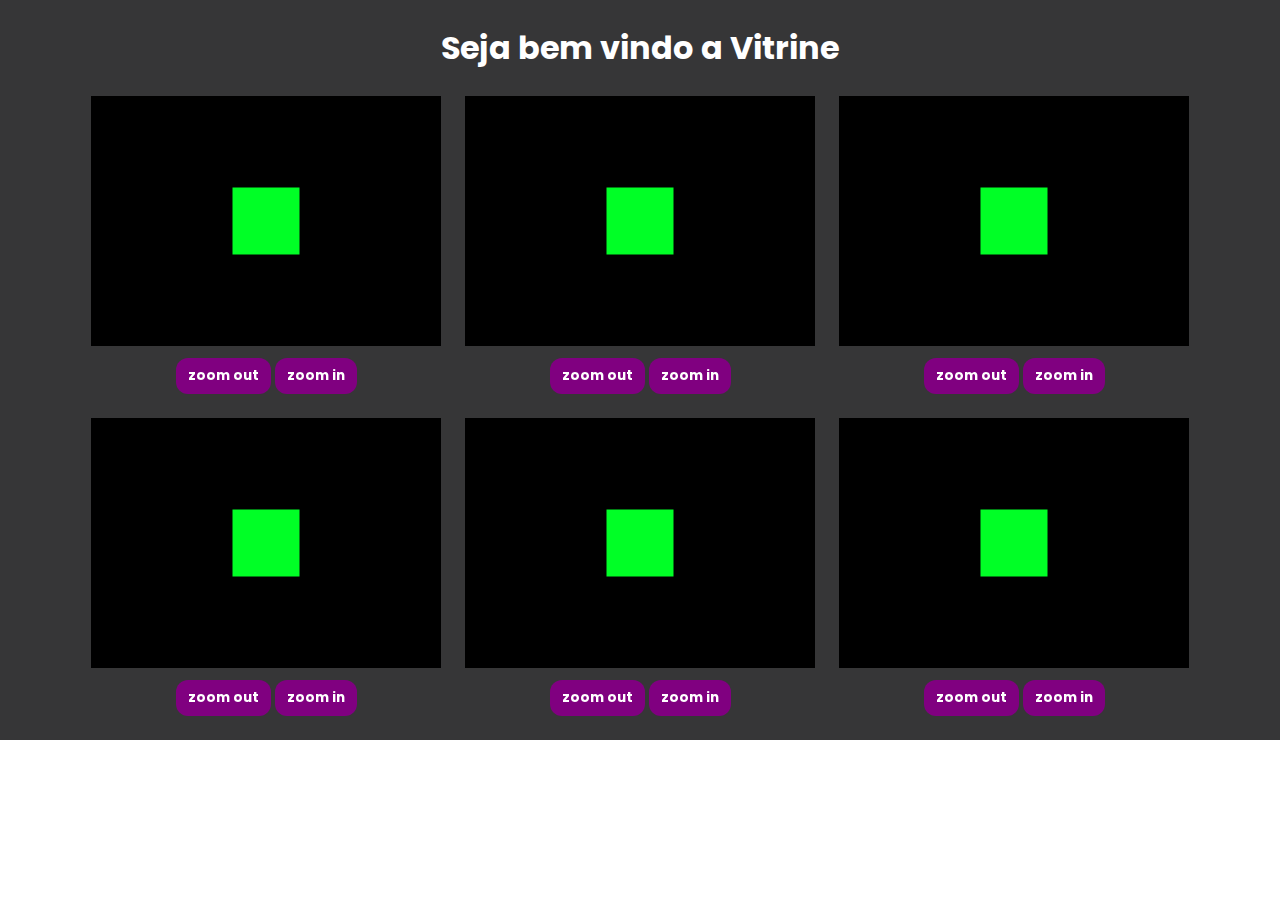
==== index.html @ 6bc8cb21 "feat: first version" ====
<!DOCTYPE html>
<html lang="en">
<head>
    <meta charset="UTF-8">
    <meta http-equiv="X-UA-Compatible" content="IE=edge">
    <meta name="viewport" content="width=device-width, initial-scale=1.0">
    <link rel="preconnect" href="https://fonts.googleapis.com">
    <link rel="preconnect" href="https://fonts.gstatic.com" crossorigin>
    <link href="https://fonts.googleapis.com/css2?family=Poppins:wght@300;400;600&display=swap" rel="stylesheet">
    <link rel="stylesheet" href="index.css">
    <title>Vitrine</title>
</head>
<body onload="execute()">
    <div class="container">
        <h1>Seja bem vindo a Vitrine</h1>
        <div class="content">
            <div class="element">
                <canvas id="element-1"></canvas>
                <div class="btn-box">
                    <button onclick="zoomOut(0)">zoom out</button>
                    <button onclick="zoomIn(0)">zoom in</button>
                </div>
            </div>
            <div class="element">
                <canvas id="element-2"></canvas>
                <div class="btn-box">
                    <button onclick="zoomOut(1)">zoom out</button>
                    <button onclick="zoomIn(1)">zoom in</button>
                </div>
            </div>
            <div class="element">
                <canvas id="element-3"></canvas>
                <div class="btn-box">
                    <button onclick="zoomOut(2)">zoom out</button>
                    <button onclick="zoomIn(2)">zoom in</button>
                </div>
            </div>
            <div class="element">
                <canvas id="element-4"></canvas>
                <div class="btn-box">
                    <button onclick="zoomOut(3)">zoom out</button>
                    <button onclick="zoomIn(3)">zoom in</button>
                </div>
            </div>
            <div class="element">
                <canvas id="element-5"></canvas>
                <div class="btn-box">
                    <button onclick="zoomOut(4)">zoom out</button>
                    <button onclick="zoomIn(4)">zoom in</button>
                </div>
            </div>
            <div class="element">
                <canvas id="element-6"></canvas>
                <div class="btn-box">
                    <button onclick="zoomOut(5)">zoom out</button>
                    <button onclick="zoomIn(5)">zoom in</button>
                </div>
            </div>
        </div>
    </div>
    <script src="gl-matrix.js"></script>
    <script src="index.js"></script>
</body>
</html>
---- index.css ----
* {
    font-family: 'Poppins', sans-serif;
    margin: 0;
    padding: 0;
}

body {
    min-height: 100vh;
}

.container {
    max-width: 100%;
    height: 100%;

    display: flex;
    align-items: center;
    flex-direction: column;
    justify-content: center;

    background-color: #171718dd;

    padding: 24px;
}

h1 {
    color: white;

    margin-bottom: 24px;
}

.container .content {
    display: grid;
    gap: 24px;
    grid-template-columns: 1fr;
    grid-template-rows: repeat(6, 1fr);
}

.container .content .element {
    display: flex;
    align-items: center;
    flex-direction: column;
}

.container .content .element .btn-box {
    margin-top: 12px;
}

.container .content .element button {
    border-radius: 12px;
    border: none;
    background-color: purple;
    color: white;
    padding: 8px 12px;
    font-weight: bold;
    cursor: pointer;
}

@media (min-width: 668px) {
    .container .content {
        grid-template-columns: repeat(2, 1fr);
        grid-template-rows: repeat(3, 1fr);
    }
}

@media (min-width: 1068px) {
    .container .content {
        grid-template-columns: repeat(3, 1fr);
        grid-template-rows: repeat(2, 1fr);
    }
}
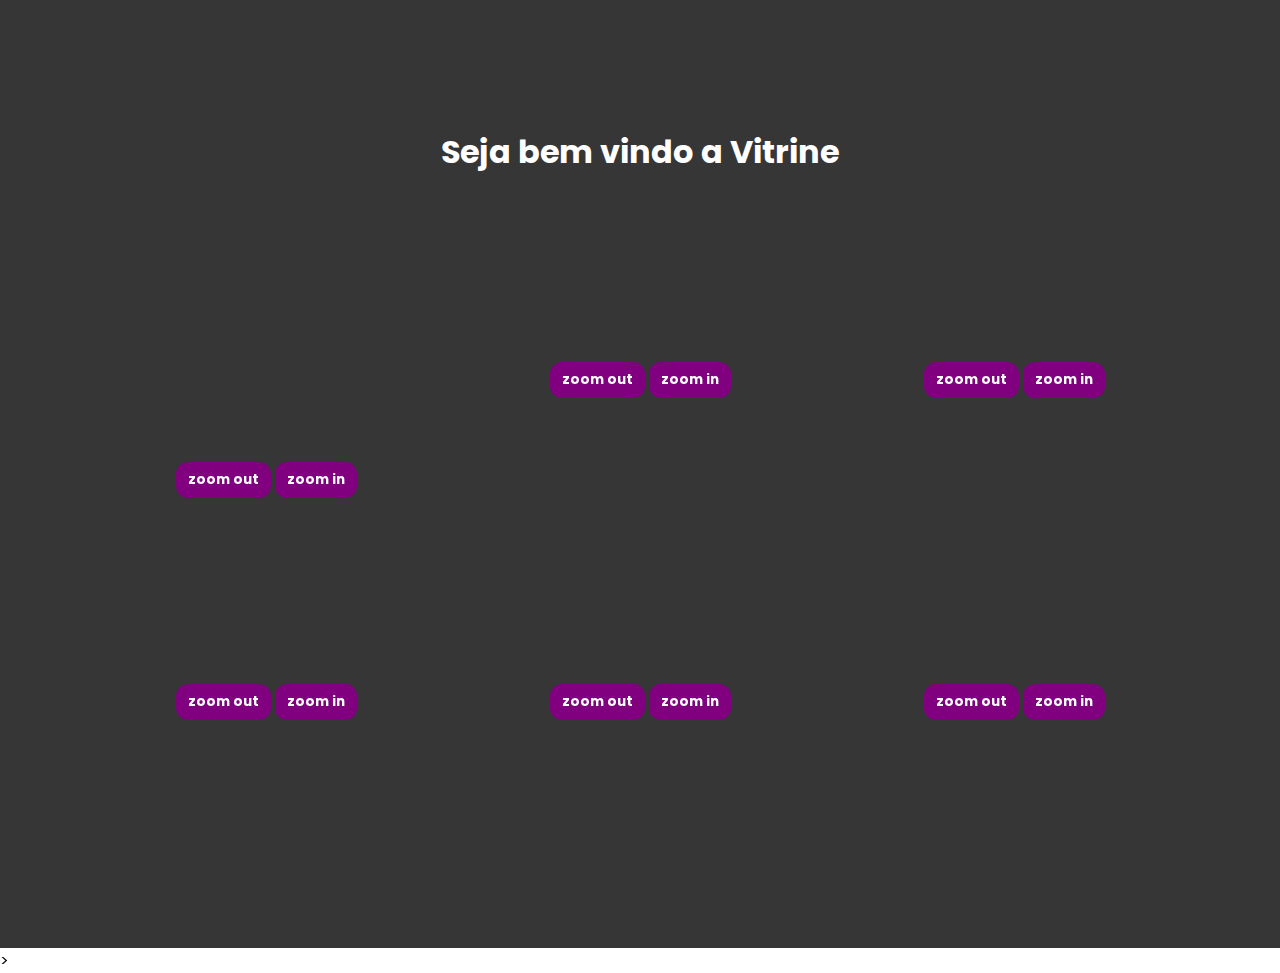
==== commit f6d19b8e: "feat: import obj and texture" ====
--- a/index.html
+++ b/index.html
@@ -10,7 +10,7 @@
     <link rel="stylesheet" href="index.css">
     <title>Vitrine</title>
 </head>
-<body onload="execute()">
+<body onload="executeProgram()">
     <div class="container">
         <h1>Seja bem vindo a Vitrine</h1>
         <div class="content">
@@ -58,7 +58,9 @@
             </div>
         </div>
     </div>
-    <script src="gl-matrix.js"></script>
+    <script src="parser.js"></script>
+    <script src="https://webgl2fundamentals.org/webgl/resources/twgl-full.min.js"></script>
+    <script src="https://webgl2fundamentals.org/webgl/resources/m4.js"></script>></script>
     <script src="index.js"></script>
 </body>
 </html>--- a/index.css
+++ b/index.css
@@ -11,6 +11,7 @@
 .container {
     max-width: 100%;
     height: 100%;
+    min-height: 100vh;
 
     display: flex;
     align-items: center;
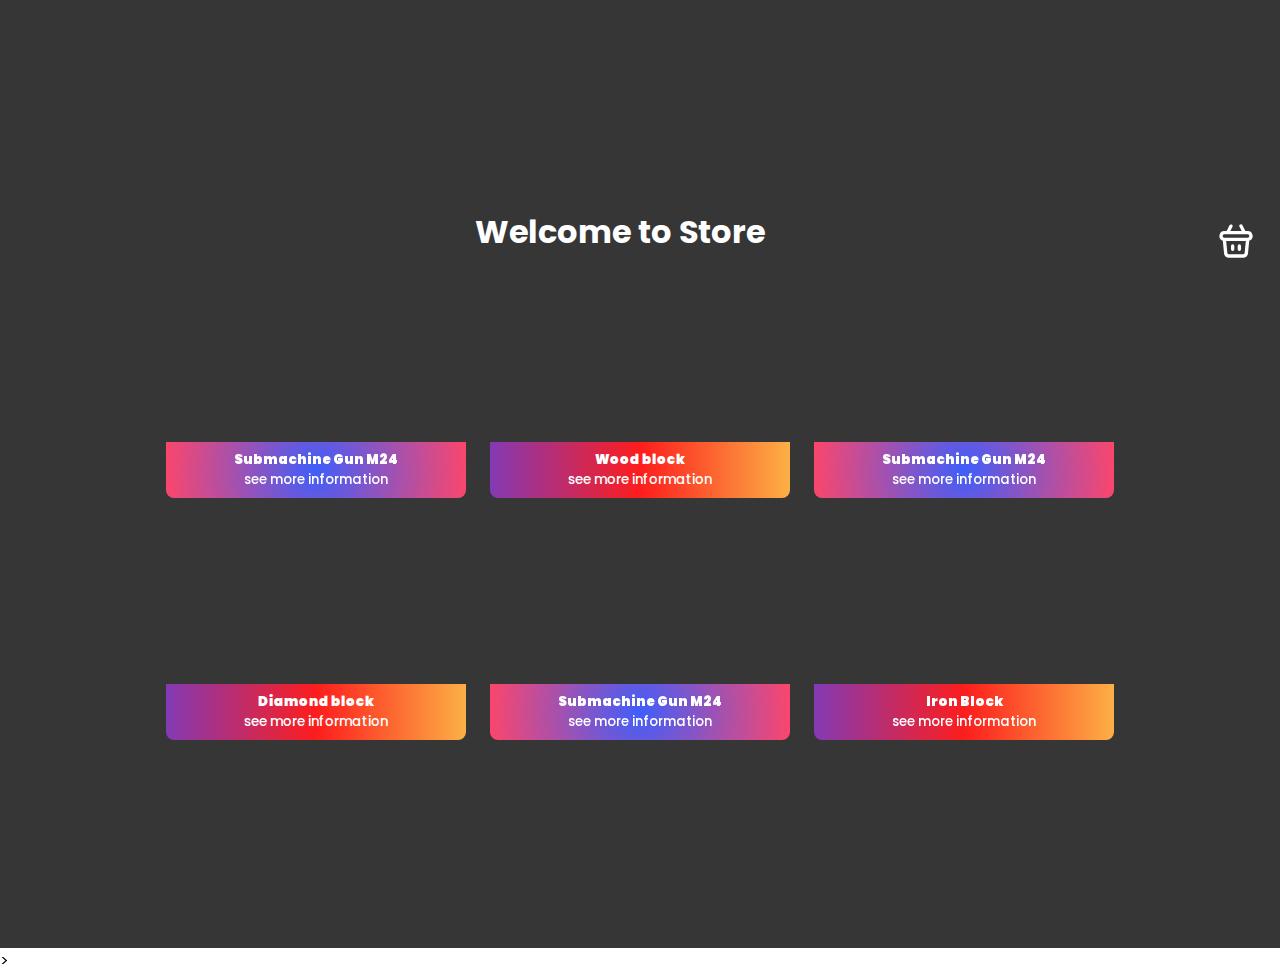
==== commit d7096a4a: "feat: add cart functionality - yet not working" ====
--- a/index.html
+++ b/index.html
@@ -12,55 +12,76 @@
 </head>
 <body onload="executeProgram()">
     <div class="container">
-        <h1>Seja bem vindo a Vitrine</h1>
+        <header>
+            <div></div>
+            <h1>Welcome to Store</h1>
+            <nav>
+                <button onclick="openCart()">
+                    <svg xmlns="http://www.w3.org/2000/svg" data-name="Layer 1" viewBox="0 0 24 24" id="Basket"><path d="M14,18a1,1,0,0,0,1-1V15a1,1,0,0,0-2,0v2A1,1,0,0,0,14,18Zm-4,0a1,1,0,0,0,1-1V15a1,1,0,0,0-2,0v2A1,1,0,0,0,10,18ZM19,6H17.62L15.89,2.55a1,1,0,1,0-1.78.9L15.38,6H8.62L9.89,3.45a1,1,0,0,0-1.78-.9L6.38,6H5a3,3,0,0,0-.92,5.84l.74,7.46a3,3,0,0,0,3,2.7h8.38a3,3,0,0,0,3-2.7l.74-7.46A3,3,0,0,0,19,6ZM17.19,19.1a1,1,0,0,1-1,.9H7.81a1,1,0,0,1-1-.9L6.1,12H17.9ZM19,10H5A1,1,0,0,1,5,8H19a1,1,0,0,1,0,2Z" fill="white" class="color000000 svgShape"></path></svg>
+                </button>
+            </nav>
+        </header>
         <div class="content">
             <div class="element">
                 <canvas id="element-1"></canvas>
-                <div class="btn-box">
-                    <button onclick="zoomOut(0)">zoom out</button>
-                    <button onclick="zoomIn(0)">zoom in</button>
-                </div>
+                <button class="btn-box" onclick="openElement(0)">
+                    <b>Submachine Gun M24</b>
+                    <p>see more information</p>
+                </button>
             </div>
             <div class="element">
                 <canvas id="element-2"></canvas>
-                <div class="btn-box">
-                    <button onclick="zoomOut(1)">zoom out</button>
-                    <button onclick="zoomIn(1)">zoom in</button>
-                </div>
+                <button class="btn-box" onclick="openElement(1)">
+                    <b>Wood block</b>
+                    <p>see more information</p>
+                </button>
             </div>
             <div class="element">
                 <canvas id="element-3"></canvas>
-                <div class="btn-box">
-                    <button onclick="zoomOut(2)">zoom out</button>
-                    <button onclick="zoomIn(2)">zoom in</button>
-                </div>
+                <button class="btn-box" onclick="openElement(2)">
+                    <b>Submachine Gun M24</b>
+                    <p>see more information</p>
+                </button>
             </div>
             <div class="element">
                 <canvas id="element-4"></canvas>
-                <div class="btn-box">
-                    <button onclick="zoomOut(3)">zoom out</button>
-                    <button onclick="zoomIn(3)">zoom in</button>
-                </div>
+                <button class="btn-box" onclick="openElement(3)">
+                    <b>Diamond block</b>
+                    <p>see more information</p>
+                </button>
             </div>
             <div class="element">
                 <canvas id="element-5"></canvas>
-                <div class="btn-box">
-                    <button onclick="zoomOut(4)">zoom out</button>
-                    <button onclick="zoomIn(4)">zoom in</button>
-                </div>
+                <button class="btn-box" onclick="openElement(4)">
+                    <b>Submachine Gun M24</b>
+                    <p>see more information</p>
+                </button>
             </div>
             <div class="element">
                 <canvas id="element-6"></canvas>
-                <div class="btn-box">
-                    <button onclick="zoomOut(5)">zoom out</button>
-                    <button onclick="zoomIn(5)">zoom in</button>
-                </div>
+                <button class="btn-box" onclick="openElement(5)">
+                    <b>Iron Block</b>
+                    <p>see more information</p>
+                </button>
             </div>
         </div>
     </div>
-    <script src="parser.js"></script>
+    <div class="modal-overlay" id="modal" onclick="">
+        <div class="modal-body">
+            <h2 id="modal-title"></h2>
+            <canvas id="modal-canva"></canvas>
+            <div class="modal-btns">
+                <button onclick="zoomIn()">+</button>
+                <button onclick="zoomOut()">-</button>
+                <button onclick="addToCart()">add to cart</button>
+            </div>
+        </div>
+    </div>
+    <script src="./scripts/parser.js"></script>
+    <script src="./scripts/utils.js"></script>
+    <script src="./scripts/shaders.js"></script>
     <script src="https://webgl2fundamentals.org/webgl/resources/twgl-full.min.js"></script>
     <script src="https://webgl2fundamentals.org/webgl/resources/m4.js"></script>></script>
-    <script src="index.js"></script>
+    <script src="./scripts/index.js"></script>
 </body>
 </html>--- a/index.css
+++ b/index.css
@@ -23,6 +23,29 @@
     padding: 24px;
 }
 
+.container header {
+    display: flex;
+    align-items: center;
+    flex-direction: row;
+    width: 100%;
+    justify-content: space-between;
+}
+
+.container header nav button {
+    height: 40px;
+    width: 40px;
+    background-color: transparent;
+    border: none;
+    cursor: pointer;
+
+    color: white;
+    font-size: 24px;
+}
+
+.container header nav button svg path {
+    color: white;
+}
+
 h1 {
     color: white;
 
@@ -44,16 +67,27 @@
 
 .container .content .element .btn-box {
     margin-top: 12px;
-}
-
-.container .content .element button {
-    border-radius: 12px;
+    border-radius: 0px 0px 8px 8px;
     border: none;
-    background-color: purple;
     color: white;
     padding: 8px 12px;
     font-weight: bold;
     cursor: pointer;
+    width: 100%;
+}
+
+.container .content .element:nth-of-type(2n) .btn-box{
+    background: rgb(131,58,180);
+    background: linear-gradient(90deg, rgba(131,58,180,1) 0%, rgba(253,29,29,1) 50%, rgba(252,176,69,1) 100%);
+}
+
+.container .content .element:nth-of-type(2n + 1) .btn-box {
+    background: rgb(63,94,251);
+    background: radial-gradient(circle, rgba(63,94,251,1) 0%, rgba(252,70,107,1) 100%);
+}
+
+.container .content .element .btn-box p {
+    font-weight: 500;
 }
 
 @media (min-width: 668px) {
@@ -68,4 +102,63 @@
         grid-template-columns: repeat(3, 1fr);
         grid-template-rows: repeat(2, 1fr);
     }
+}
+
+.modal-overlay {
+    z-index: 9999;
+
+    display: none;
+    align-items: center;
+    justify-content: center;
+
+    position: fixed;
+    top: 0;
+    left: 0;
+    right: 0;
+    bottom: 0;
+
+    background-color: rgba(0,0,0, 0.5);
+}
+
+.modal-overlay .modal-body {
+    background-color: #3e3e3f;
+    width: 80%;
+    height: 80%;
+
+    max-width: 600px;
+    max-height: 700px;
+
+    padding: 12px;
+    display: flex;
+    flex-direction: column;
+    align-items: center;
+    justify-content: center;
+
+    border-radius: 8px;
+}
+
+.modal-overlay .modal-body canvas {
+    width: 400px;
+    height: 400px;
+}
+
+.modal-overlay .modal-body h2 {
+    color: white;
+}
+
+.modal-overlay .modal-body .modal-btns {
+    display: flex;
+    align-items: center;
+    margin-top: 24px;
+}
+
+.modal-overlay .modal-body .modal-btns button {
+    padding: 12px;
+    border: none;
+    background: blueviolet;
+    border-radius: 8px;
+    color: white;
+    font-weight: 700;
+    margin-left: 8px;
+    cursor: pointer;
 }